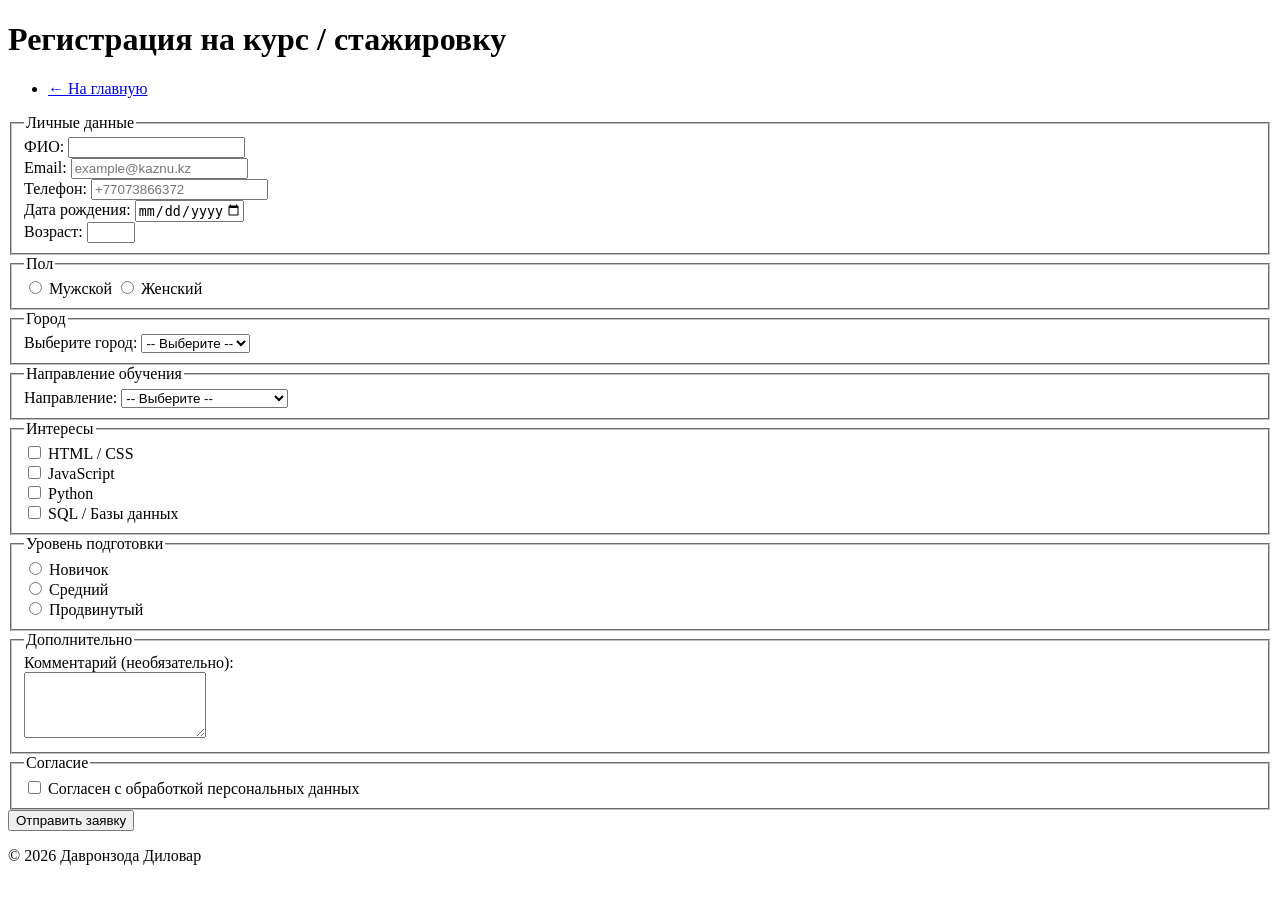
==== register.html @ bdb37617 "feat: add multi-page registration form with HTML5 validation" ====
<!DOCTYPE html>
<html lang="ru">
<head>
    <meta charset="UTF-8">
    <meta name="viewport" content="width=device-width, initial-scale=1.0">
    <title>Регистрация на курс — Давронзода Диловар</title>
</head>
<body>

    <header>
        <h1>Регистрация на курс / стажировку</h1>
        <nav>
            <ul>
                <li><a href="index.html">← На главную</a></li>
            </ul>
        </nav>
    </header>

    <main>

        <form action="#" method="post">

            <fieldset>
                <legend>Личные данные</legend>

                <div>
                    <label for="fullname">ФИО:</label>
                    <input type="text" id="fullname" name="fullname"
                           minlength="3" maxlength="80"
                           pattern="[А-Яа-яЁёA-Za-z\s\-]+"
                           required>
                </div>

                <div>
                    <label for="email">Email:</label>
                    <input type="email" id="email" name="email"
                           placeholder="example@kaznu.kz"
                           required>
                </div>

                <div>
                    <label for="phone">Телефон:</label>
                    <input type="tel" id="phone" name="phone"
                           pattern="\+?[0-9]{10,15}"
                           placeholder="+77073866372"
                           required>
                </div>

                <div>
                    <label for="birthdate">Дата рождения:</label>
                    <input type="date" id="birthdate" name="birthdate"
                           min="1950-01-01" max="2010-12-31"
                           required>
                </div>

                <div>
                    <label for="age">Возраст:</label>
                    <input type="number" id="age" name="age"
                           min="14" max="80"
                           required>
                </div>

            </fieldset>

            <fieldset>
                <legend>Пол</legend>

                <input type="radio" id="male" name="gender" value="male" required>
                <label for="male">Мужской</label>

                <input type="radio" id="female" name="gender" value="female">
                <label for="female">Женский</label>
            </fieldset>

            <fieldset>
                <legend>Город</legend>

                <label for="city">Выберите город:</label>
                <select id="city" name="city" required>
                    <option value="">-- Выберите --</option>
                    <option value="almaty">Алматы</option>
                    <option value="astana">Астана</option>
                    <option value="shymkent">Шымкент</option>
                    <option value="karaganda">Караганда</option>
                    <option value="other">Другой</option>
                </select>
            </fieldset>

            <fieldset>
                <legend>Направление обучения</legend>

                <label for="direction">Направление:</label>
                <select id="direction" name="direction" required>
                    <option value="">-- Выберите --</option>
                    <option value="frontend">Frontend-разработка</option>
                    <option value="backend">Backend-разработка</option>
                    <option value="mobile">Мобильная разработка</option>
                    <option value="data">Data Science</option>
                    <option value="devops">DevOps</option>
                </select>
            </fieldset>

            <fieldset>
                <legend>Интересы</legend>

                <input type="checkbox" id="interest-html" name="interests" value="html">
                <label for="interest-html">HTML / CSS</label><br>

                <input type="checkbox" id="interest-js" name="interests" value="js">
                <label for="interest-js">JavaScript</label><br>

                <input type="checkbox" id="interest-python" name="interests" value="python">
                <label for="interest-python">Python</label><br>

                <input type="checkbox" id="interest-sql" name="interests" value="sql">
                <label for="interest-sql">SQL / Базы данных</label>
            </fieldset>

            <fieldset>
                <legend>Уровень подготовки</legend>

                <input type="radio" id="level-beginner" name="level" value="beginner" required>
                <label for="level-beginner">Новичок</label><br>

                <input type="radio" id="level-middle" name="level" value="middle">
                <label for="level-middle">Средний</label><br>

                <input type="radio" id="level-advanced" name="level" value="advanced">
                <label for="level-advanced">Продвинутый</label>
            </fieldset>

            <fieldset>
                <legend>Дополнительно</legend>

                <label for="comment">Комментарий (необязательно):</label><br>
                <textarea id="comment" name="comment" rows="4" maxlength="500"></textarea>
            </fieldset>

            <fieldset>
                <legend>Согласие</legend>

                <input type="checkbox" id="agree" name="agree" value="yes" required>
                <label for="agree">Согласен с обработкой персональных данных</label>
            </fieldset>

            <button type="submit">Отправить заявку</button>

        </form>

    </main>

    <footer>
        <p>&copy; 2026 Давронзода Диловар</p>
    </footer>

</body>
</html>
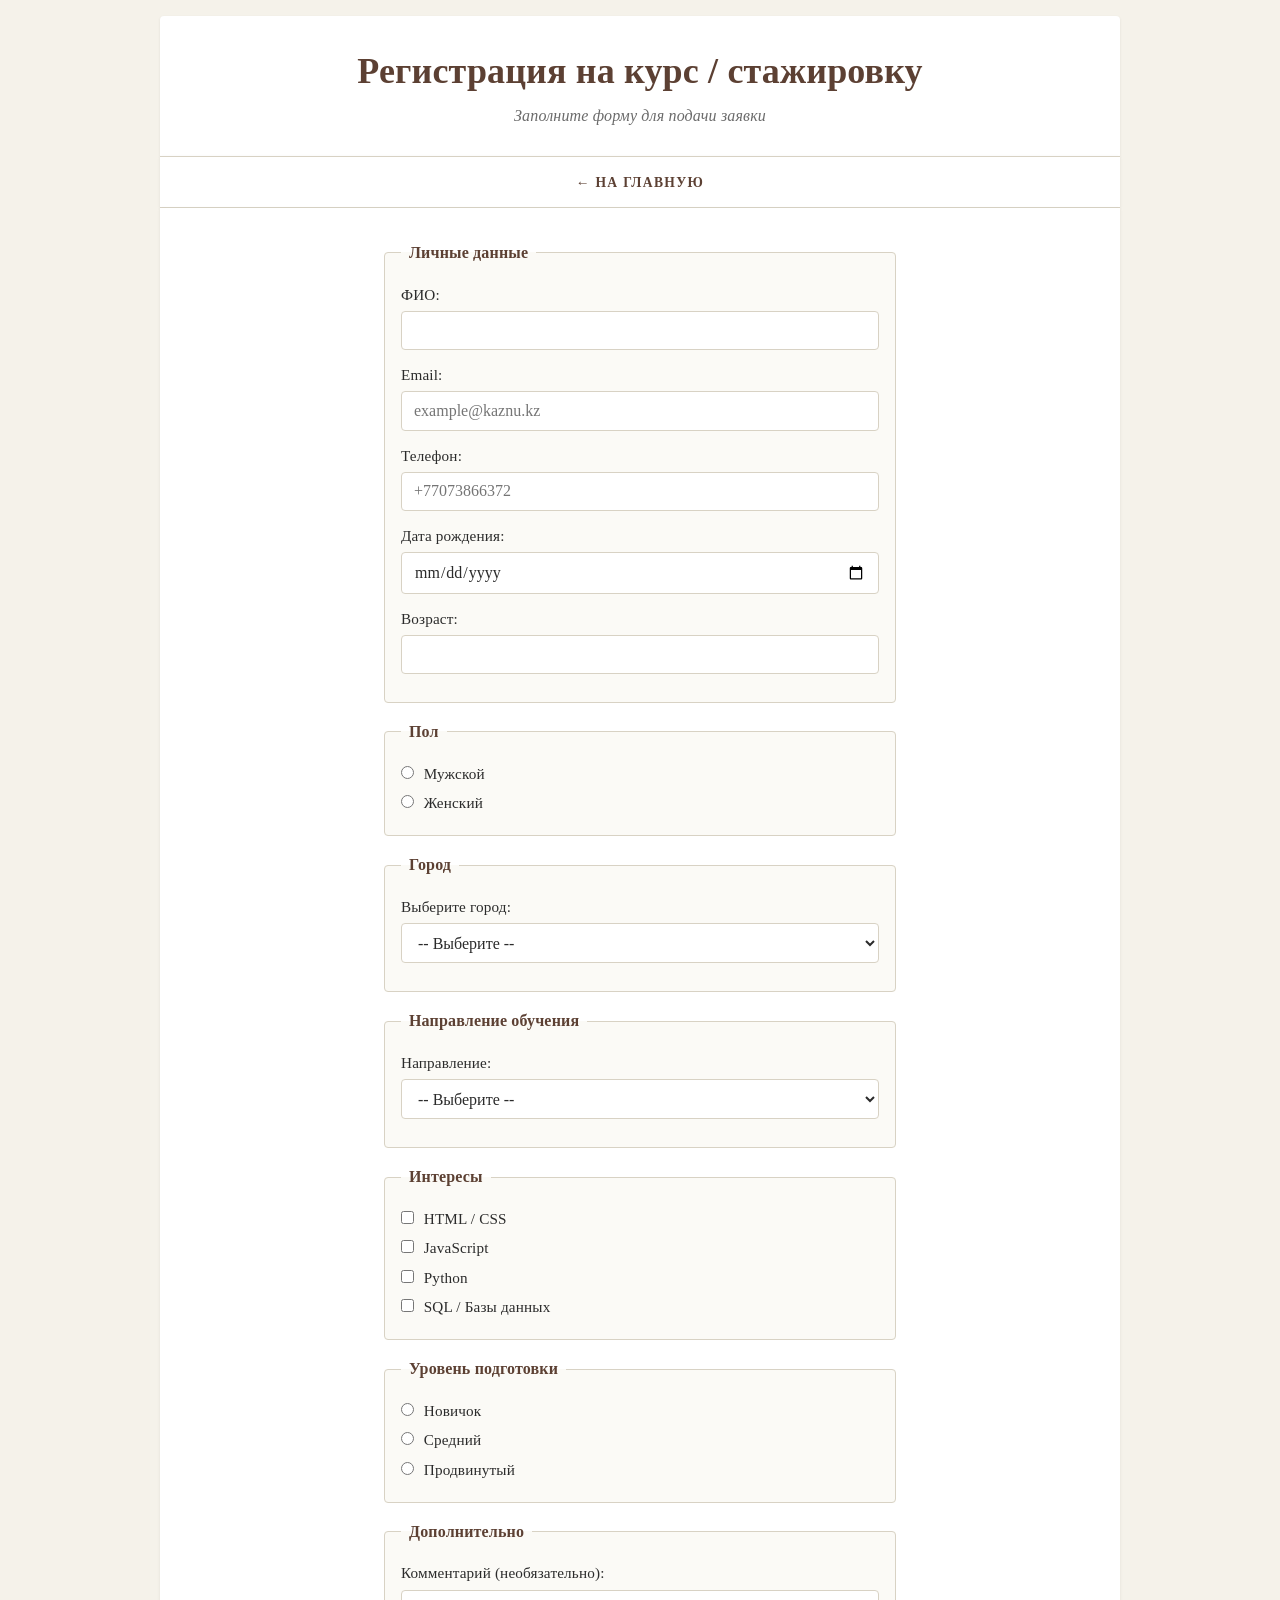
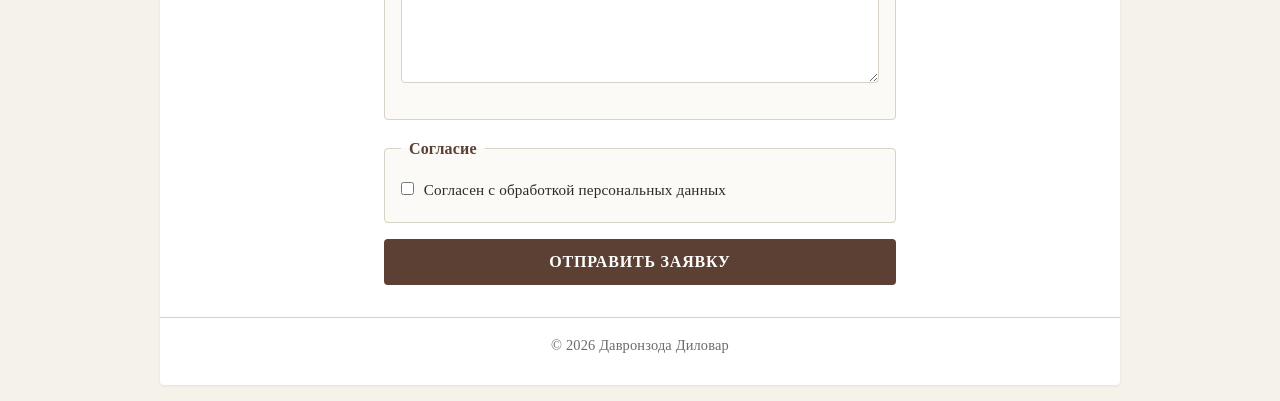
==== commit 3b81e1b4: "style: apply CSS3 variables, typography and classic theme" ====
--- a/register.html
+++ b/register.html
@@ -4,17 +4,20 @@
     <meta charset="UTF-8">
     <meta name="viewport" content="width=device-width, initial-scale=1.0">
     <title>Регистрация на курс — Давронзода Диловар</title>
+    <link rel="stylesheet" href="styles/main.css">
 </head>
 <body>
 
     <header>
         <h1>Регистрация на курс / стажировку</h1>
-        <nav>
-            <ul>
-                <li><a href="index.html">← На главную</a></li>
-            </ul>
-        </nav>
+        <p>Заполните форму для подачи заявки</p>
     </header>
+
+    <nav>
+        <ul>
+            <li><a href="index.html">← На главную</a></li>
+        </ul>
+    </nav>
 
     <main>
 
@@ -66,7 +69,7 @@
                 <legend>Пол</legend>
 
                 <input type="radio" id="male" name="gender" value="male" required>
-                <label for="male">Мужской</label>
+                <label for="male">Мужской</label><br>
 
                 <input type="radio" id="female" name="gender" value="female">
                 <label for="female">Женский</label>
@@ -132,7 +135,7 @@
             <fieldset>
                 <legend>Дополнительно</legend>
 
-                <label for="comment">Комментарий (необязательно):</label><br>
+                <label for="comment">Комментарий (необязательно):</label>
                 <textarea id="comment" name="comment" rows="4" maxlength="500"></textarea>
             </fieldset>
 
--- a/styles/main.css
+++ b/styles/main.css
@@ -0,0 +1,265 @@
+/* ============================================
+   ЛР №4 — CSS3 стилизация резюме
+   Стиль: Classic (бежево-серый)
+   ============================================ */
+
+/* ===== 1. СБРОС И БАЗА ===== */
+*,
+*::before,
+*::after {
+    box-sizing: border-box;
+    margin: 0;
+    padding: 0;
+}
+
+/* ===== 2. ПЕРЕМЕННЫЕ ===== */
+:root {
+    /* Цвета */
+    --bg-color: #f5f2ea;
+    --surface-color: #ffffff;
+    --text-color: #2b2b2b;
+    --text-muted: #6b6b6b;
+    --primary-color: #5c4033;
+    --accent-color: #8b7355;
+    --border-color: #d8d2c4;
+
+    /* Типографика */
+    --font-main: 'Georgia', 'Times New Roman', serif;
+    --font-heading: 'Georgia', serif;
+    --line-height: 1.6;
+
+    /* Отступы (в rem) */
+    --base-padding: 1rem;
+    --section-padding: 2rem;
+    --container-max: 60rem;
+    --base-radius: 0.25rem;
+
+    /* Тени */
+    --shadow-sm: 0 1px 3px rgba(0, 0, 0, 0.08);
+    --shadow-md: 0 4px 12px rgba(0, 0, 0, 0.1);
+}
+
+/* ===== 3. ТИПОГРАФИКА И БАЗА ===== */
+body {
+    font-family: var(--font-main);
+    line-height: var(--line-height);
+    letter-spacing: 0.01em;
+    color: var(--text-color);
+    background-color: var(--bg-color);
+    padding: var(--base-padding);
+}
+
+h1, h2, h3 {
+    font-family: var(--font-heading);
+    line-height: 1.3;
+    color: var(--primary-color);
+}
+
+h1 { font-size: 2.25rem; margin-bottom: 0.5rem; }
+h2 { font-size: 1.5rem; margin-bottom: 1rem; padding-bottom: 0.5rem; border-bottom: 2px solid var(--border-color); }
+h3 { font-size: 1.15rem; margin-bottom: 0.5rem; }
+
+p { margin-bottom: 0.75rem; }
+
+a {
+    color: var(--primary-color);
+    text-decoration: none;
+    border-bottom: 1px dotted var(--accent-color);
+}
+a:hover { color: var(--accent-color); }
+
+/* ===== 4. МАКРО-КОНТЕЙНЕРЫ ===== */
+header,
+nav,
+main,
+footer {
+    max-width: var(--container-max);
+    margin: 0 auto;
+    background-color: var(--surface-color);
+    padding: var(--base-padding) var(--section-padding);
+    box-shadow: var(--shadow-sm);
+}
+
+header {
+    text-align: center;
+    padding-top: var(--section-padding);
+    border-radius: var(--base-radius) var(--base-radius) 0 0;
+}
+
+header img {
+    width: 9rem;
+    height: 9rem;
+    border-radius: 50%;
+    object-fit: cover;
+    border: 3px solid var(--accent-color);
+    margin-bottom: var(--base-padding);
+}
+
+header p {
+    color: var(--text-muted);
+    font-style: italic;
+}
+
+/* ===== 5. НАВИГАЦИЯ ===== */
+nav {
+    border-top: 1px solid var(--border-color);
+    border-bottom: 1px solid var(--border-color);
+    padding: 0.75rem var(--section-padding);
+}
+
+nav ul {
+    list-style: none;
+    display: flex;
+    justify-content: center;
+    gap: 2rem;
+}
+
+nav a {
+    border: none;
+    font-weight: bold;
+    text-transform: uppercase;
+    font-size: 0.85rem;
+    letter-spacing: 0.1em;
+}
+
+/* ===== 6. СЕКЦИИ ===== */
+main {
+    padding: var(--section-padding);
+}
+
+section {
+    margin-bottom: var(--section-padding);
+}
+
+section:last-child { margin-bottom: 0; }
+
+article ul {
+    padding-left: 1.5rem;
+}
+
+article ul li {
+    margin-bottom: 0.35rem;
+}
+
+/* ===== 7. ФОРМЫ ===== */
+form {
+    max-width: 32rem;
+    margin: 0 auto;
+}
+
+fieldset {
+    border: 1px solid var(--border-color);
+    border-radius: var(--base-radius);
+    padding: var(--base-padding);
+    margin-bottom: var(--base-padding);
+    background-color: #fbfaf6;
+}
+
+legend {
+    font-weight: bold;
+    color: var(--primary-color);
+    padding: 0 0.5rem;
+}
+
+label {
+    display: inline-block;
+    margin-bottom: 0.25rem;
+    font-size: 0.95rem;
+}
+
+input[type="text"],
+input[type="email"],
+input[type="tel"],
+input[type="date"],
+input[type="number"],
+select,
+textarea {
+    width: 100%;
+    padding: 0.6rem 0.75rem;
+    border: 1px solid var(--border-color);
+    border-radius: var(--base-radius);
+    font-family: inherit;
+    font-size: 1rem;
+    background-color: var(--surface-color);
+    color: var(--text-color);
+    margin-bottom: 0.75rem;
+}
+
+input:focus,
+select:focus,
+textarea:focus {
+    outline: none;
+    border-color: var(--accent-color);
+    box-shadow: 0 0 0 2px rgba(139, 115, 85, 0.15);
+}
+
+input[type="radio"],
+input[type="checkbox"] {
+    margin-right: 0.35rem;
+    accent-color: var(--accent-color);
+}
+
+textarea {
+    resize: vertical;
+    min-height: 5rem;
+}
+
+button[type="submit"] {
+    display: block;
+    width: 100%;
+    padding: 0.85rem 1.5rem;
+    background-color: var(--primary-color);
+    color: #fff;
+    border: none;
+    border-radius: var(--base-radius);
+    font-family: inherit;
+    font-size: 1rem;
+    font-weight: bold;
+    letter-spacing: 0.05em;
+    text-transform: uppercase;
+    cursor: pointer;
+    transition: background-color 0.2s ease;
+}
+
+button[type="submit"]:hover {
+    background-color: var(--accent-color);
+}
+
+/* ===== 8. ФУТЕР ===== */
+footer {
+    text-align: center;
+    padding: var(--base-padding);
+    font-size: 0.9rem;
+    color: var(--text-muted);
+    border-top: 1px solid var(--border-color);
+    border-radius: 0 0 var(--base-radius) var(--base-radius);
+}
+
+/* ===== 9. АДАПТИВ ===== */
+@media (max-width: 48rem) {
+    body { padding: 0; }
+
+    header,
+    nav,
+    main,
+    footer {
+        border-radius: 0;
+        box-shadow: none;
+        padding-left: var(--base-padding);
+        padding-right: var(--base-padding);
+    }
+
+    h1 { font-size: 1.75rem; }
+    h2 { font-size: 1.25rem; }
+
+    nav ul {
+        flex-direction: column;
+        gap: 0.5rem;
+        align-items: center;
+    }
+
+    header img {
+        width: 7rem;
+        height: 7rem;
+    }
+}
